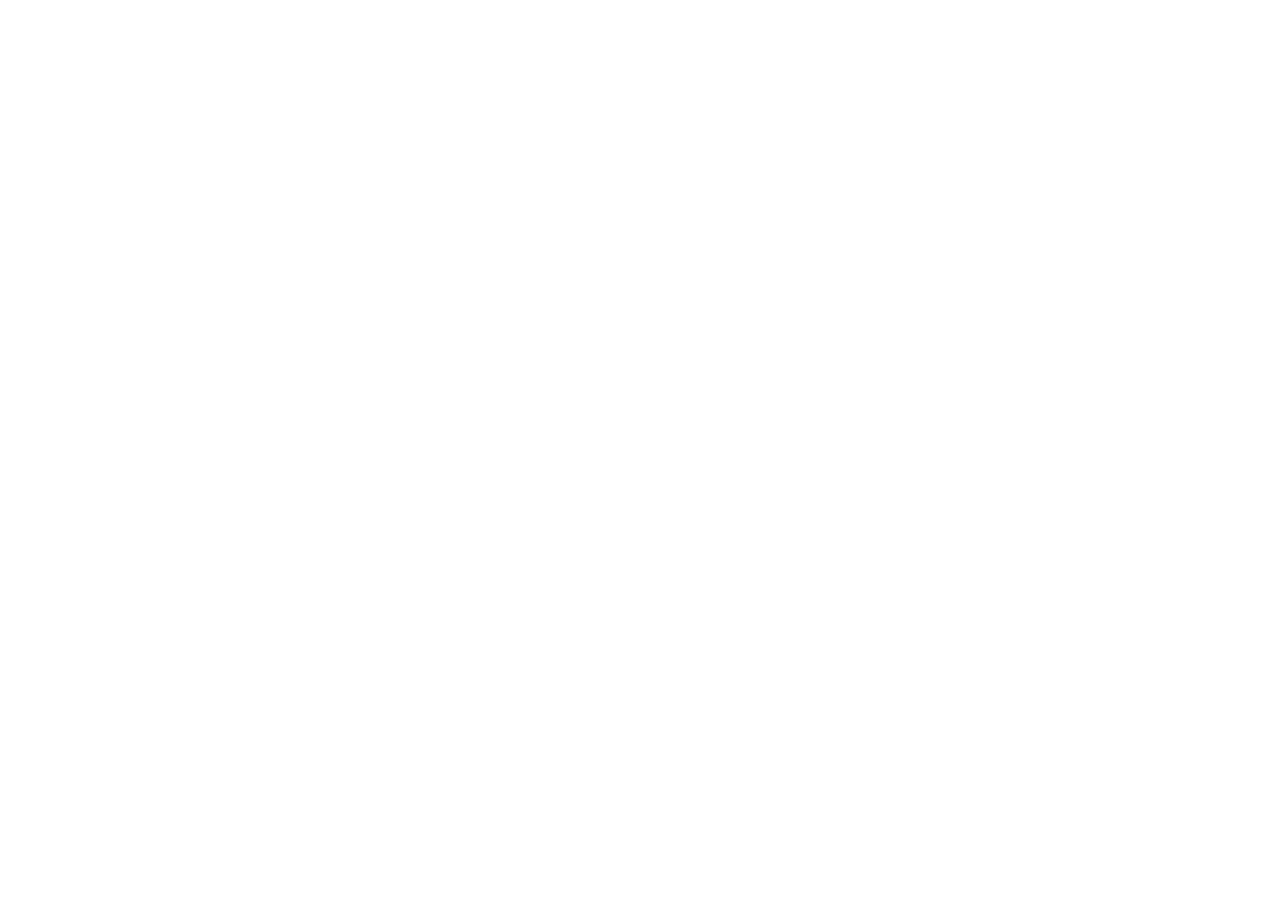
==== indexAR.html @ d263b830 "." ====
<!DOCTYPE html>
<html lang="ar" dir="rtl">

<head>
    <meta charset="UTF-8">
    <meta http-equiv="X-UA-Compatible" content="IE=edge">
    <meta name="viewport" content="width=device-width, initial-scale=1.0">
    <title>tit</title>
    <link rel="shortcut icon" href="assets/images/assafa-logo.png">
    <link rel="stylesheet" href="assets/lib/font-awesome/css/all.css">
    <link rel="stylesheet" href="assets/lib/swiper/swiper-bundle.min.css" />
    <link href="assets/lib/animate/aos.css" rel="stylesheet">
    <!---En--->
    <!-- <link rel="stylesheet" href="assets/lib/bootstrap/css/bootstrap.min.css"> -->
    <!-- Ar --->
    <link rel="stylesheet" href="assets/lib/bootstrap/css/bootstrap.rtl.min.css">
    <link rel="stylesheet" href="assets/css/index.css">
    <link rel="stylesheet" href="assets/css/indexAr.css">
</head>

<body>
    <header class="bg-white">
        <nav class="navbar navbar-expand-lg">
        </nav>
    </header>









    <footer>
    </footer>
    
    <script src="assets/lib/bootstrap/js/bootstrap.bundle.min.js"></script>
    <script src="assets/lib/swiper/swiper-bundle.min.js"></script>
    <script src="assets/lib/animate/aso.js"></script>
    <script src="assets/js/index.js"></script>
</body>

</html>
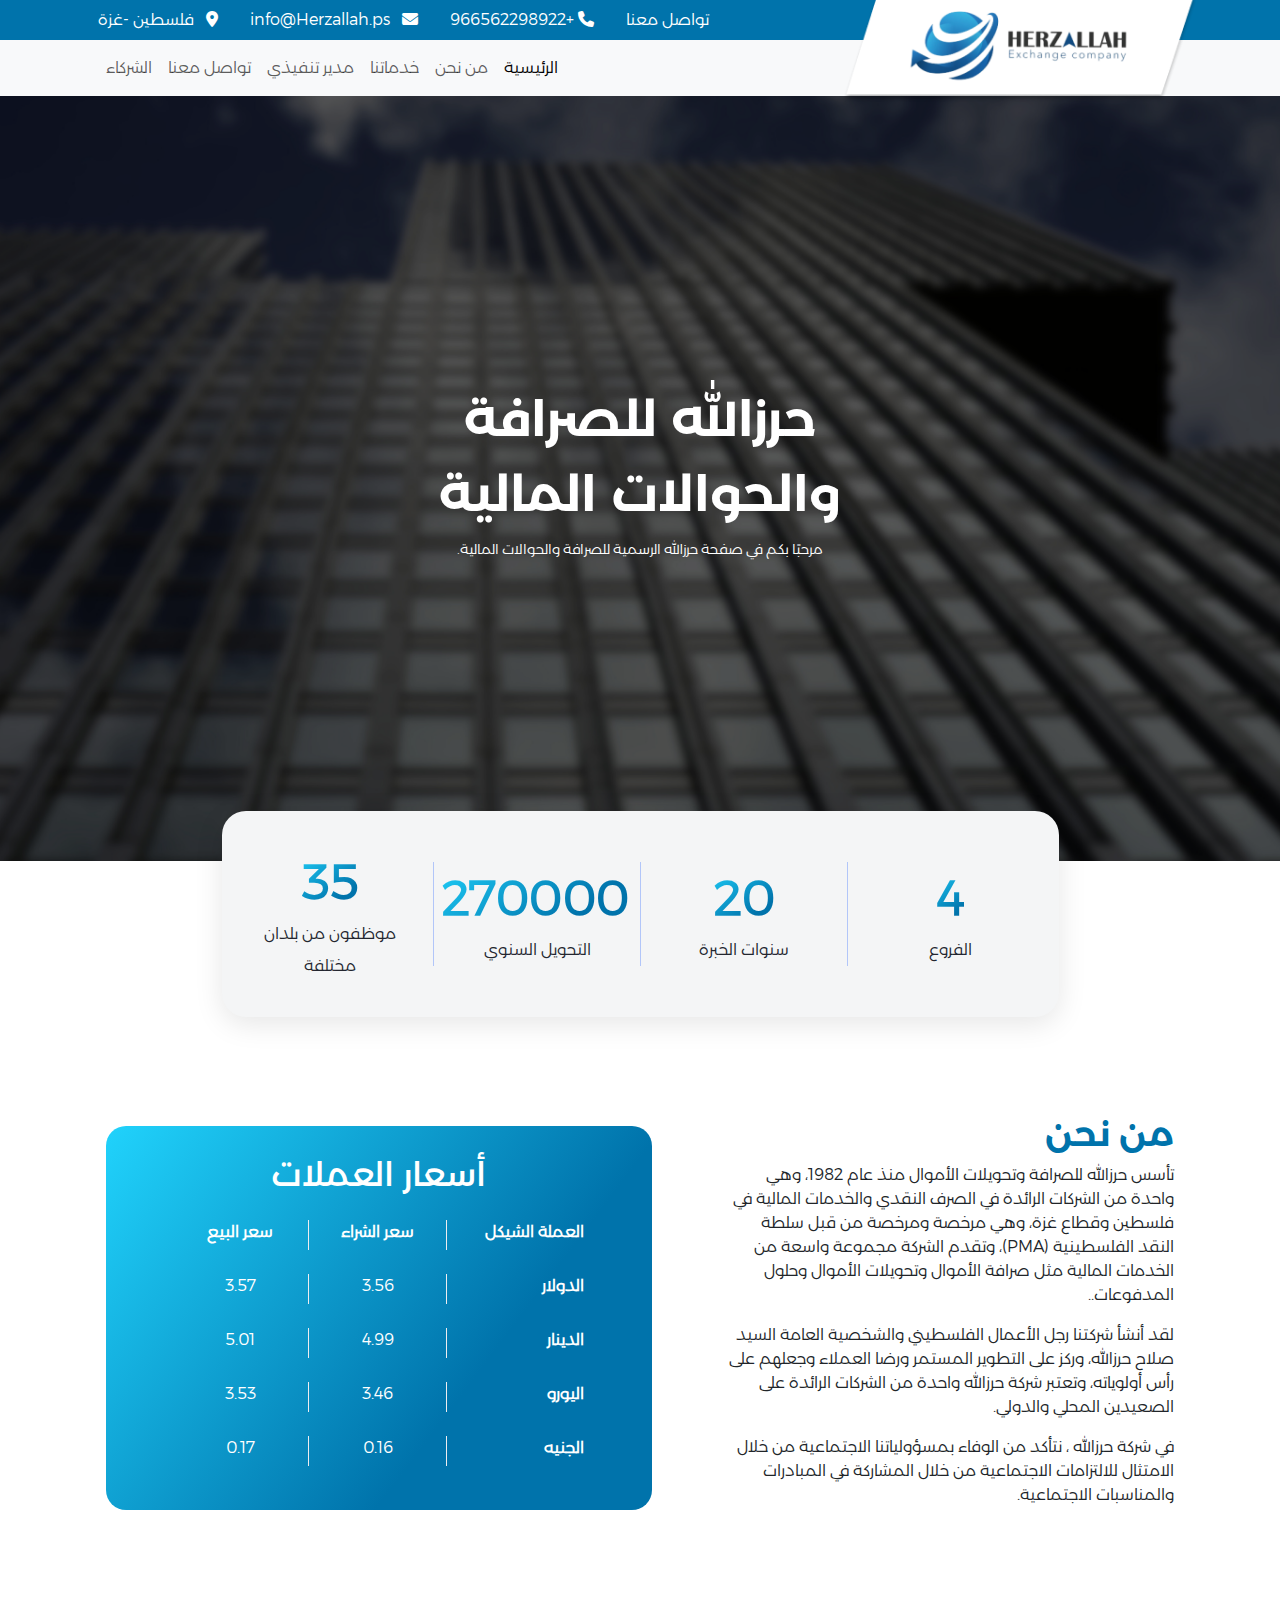
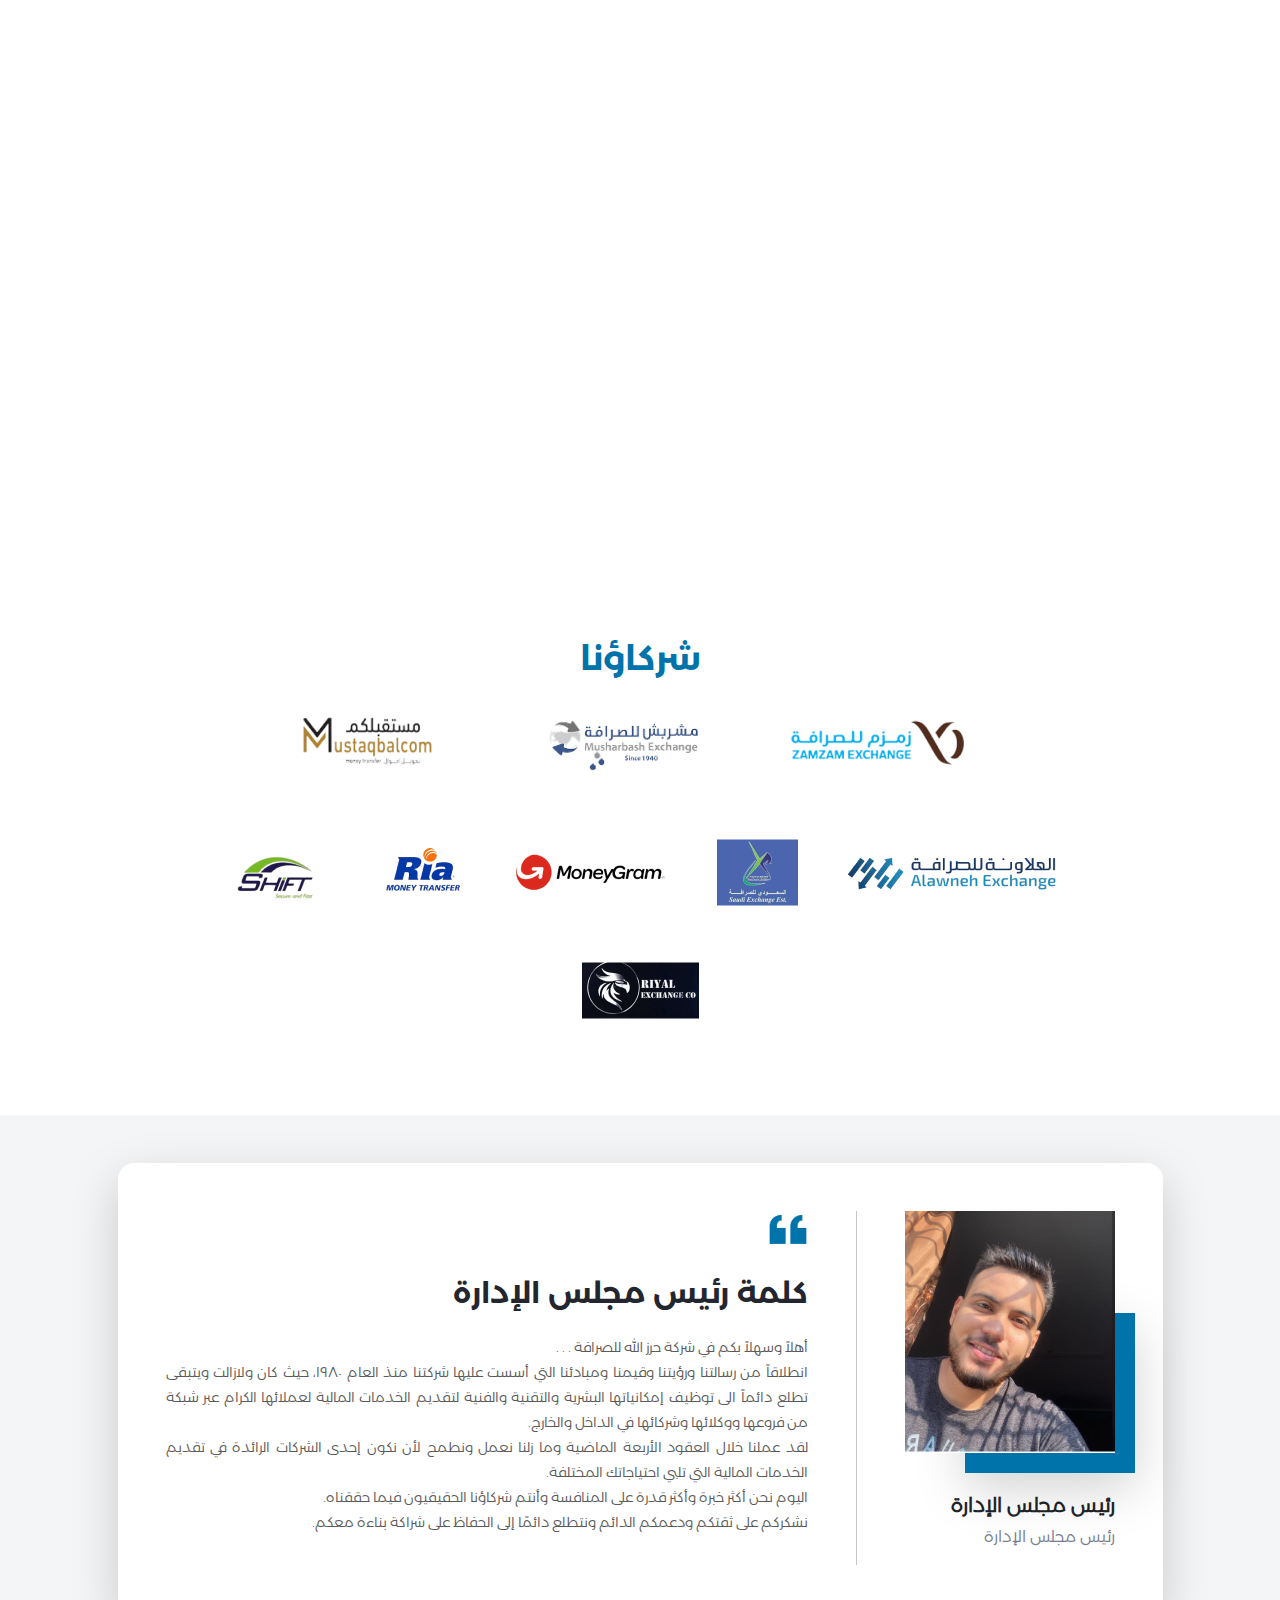
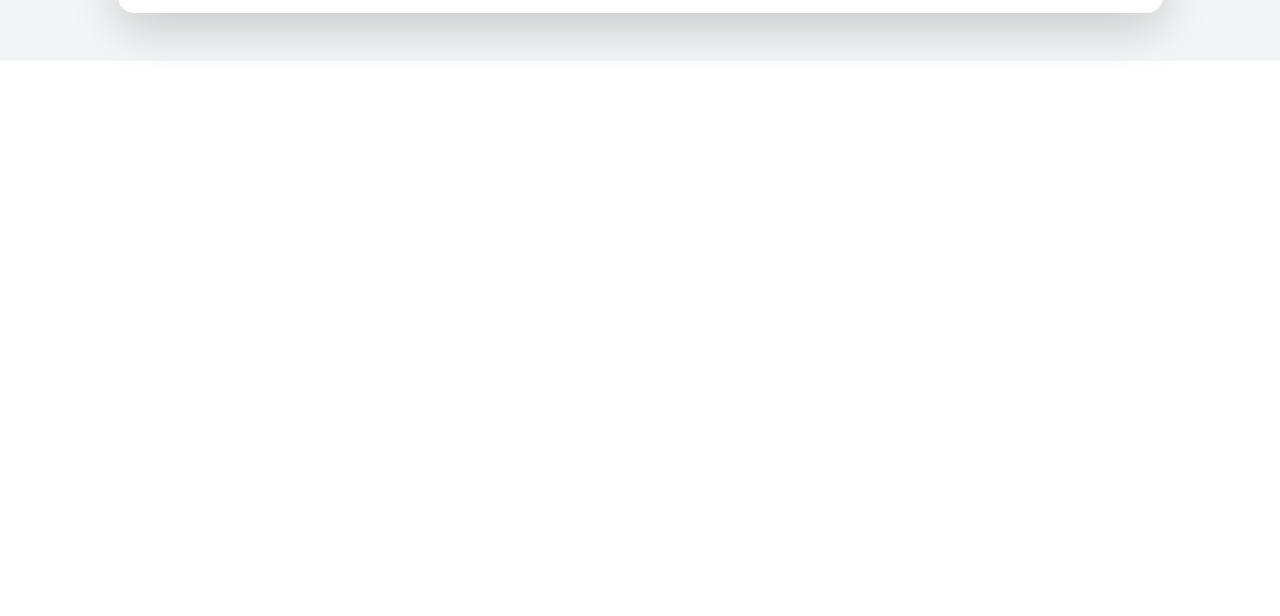
==== commit e6534824: "." ====
--- a/indexAR.html
+++ b/indexAR.html
@@ -5,8 +5,8 @@
     <meta charset="UTF-8">
     <meta http-equiv="X-UA-Compatible" content="IE=edge">
     <meta name="viewport" content="width=device-width, initial-scale=1.0">
-    <title>tit</title>
-    <link rel="shortcut icon" href="assets/images/assafa-logo.png">
+    <title>Herzallah</title>
+    <link rel="shortcut icon" href="assets/images/iconLogo.png">
     <link rel="stylesheet" href="assets/lib/font-awesome/css/all.css">
     <link rel="stylesheet" href="assets/lib/swiper/swiper-bundle.min.css" />
     <link href="assets/lib/animate/aos.css" rel="stylesheet">
@@ -19,22 +19,480 @@
 </head>
 
 <body>
-    <header class="bg-white">
-        <nav class="navbar navbar-expand-lg">
+    <header class="position-relative">
+        <div class="container-fluid nav1">
+            <nav class="container nav justify-content-end">
+                <a class="nav-link">تواصل معنا</a>
+                <a class="nav-link" href="tel:966562298922">
+                    <span>
+                        <i class="fa-solid fa-phone"></i>
+                    </span>
+                    <span class="d-none d-lg-inline">+966562298922</span>
+                </a>
+                <a class="nav-link" href="mailto:info@golancer.io">
+                    <span>
+                        <i class="fa-solid fa-envelope pe-2"></i>
+                    </span>
+                    <span class="d-none d-lg-inline">info@Herzallah.ps</span>
+                </a>
+                <a class="nav-link" href="#">
+                    <span>
+                        <i class="fa-solid fa-location-dot pe-2"></i>
+                    </span>
+                    <span class="d-none d-lg-inline">فلسطين -غزة</span>
+                </a>
+            </nav>
+        </div>
+        <nav class="navbar navbar-expand-lg bg-body-tertiary ">
+            <div class="container position-relative">
+                <button class="navbar-toggler" type="button" data-bs-toggle="offcanvas"
+                    data-bs-target="#offcanvasNavbar" aria-controls="offcanvasNavbar" aria-label="Toggle navigation">
+                    <span class="navbar-toggler-icon"></span>
+                </button>
+                <a class="navbar-brand" href="#">
+                    <img src="assets/images/logobgwhite.png" class="img-logo-fluid" />
+                </a>
+                <div class="offcanvas offcanvas-end" tabindex="-1" id="offcanvasNavbar"
+                    aria-labelledby="offcanvasNavbarLabel">
+                    <div class="offcanvas-header">
+                        <h5 class="offcanvas-title" id="offcanvasNavbarLabel">Offcanvas</h5>
+                        <button type="button" class="btn-close" data-bs-dismiss="offcanvas" aria-label="Close"></button>
+                    </div>
+                    <div class="offcanvas-body">
+                        <ul class="navbar-nav justify-content-end flex-grow-1 pe-3">
+                            <li class="nav-item">
+                                <a class="nav-link active" aria-current="page" href="#Home">الرئيسية </a>
+                            </li>
+                            <li class="nav-item">
+                                <a class="nav-link" href="#whowe">من نحن</a>
+                            </li>
+                            <li class="nav-item">
+                                <a class="nav-link" href="#servers">خدماتنا</a>
+                            </li>
+                            <li class="nav-item">
+                                <a class="nav-link" href="#Executive">مدير تنفيذي</a>
+                            </li>
+                            <li class="nav-item">
+                                <a class="nav-link" href="#Connect">تواصل معنا</a>
+                            </li>
+                            <li class="nav-item">
+                                <a class="nav-link" href="#Partners">الشركاء</a>
+                            </li>
+                        </ul>
+                    </div>
+                </div>
+
+            </div>
         </nav>
     </header>
 
-
-
-
-
-
-
-
-
-    <footer>
-    </footer>
-    
+    <section class="position-relative h-sec-img" id="Home">
+        <div class="h-100 w-100 position-absolute z-n1 ">
+            <img src="assets/images/headimg.png" class="w-100 h-100 img-cover" />
+        </div>
+        <div class="bg-opacity">
+            <div class="container h-100">
+                <div class="row h-100 align-items-center landSec mx-auto ">
+                    <div class="text-center">
+                        <h1 class="text-white title">حرزالله للصرافة والحوالات المالية</h1>
+                        <p class="sup-title text-white">مرحبًا بكم في صفحة حرزالله الرسمية للصرافة والحوالات المالية.
+                        </p>
+                    </div>
+                </div>
+            </div>
+        </div>
+    </section>
+
+    <section class="mb-5">
+        <div class="container info-countdown">
+            <div class="row col-9 align-items-center justify-content-center mx-auto numberCount">
+                <div class="col-12 col-md-6 col-lg-3 text-center">
+                    <span>4</span>
+                    <p>الفروع</p>
+                </div>
+                <div class="col-12 col-md-6 col-lg-3 text-center">
+                    <span>20</span>
+                    <p>سنوات الخبرة</p>
+                </div>
+                <div class="col-12 col-md-6 col-lg-3 text-center">
+                    <span>270000</span>
+                    <p>التحويل السنوي</p>
+                </div>
+                <div class="col-12 col-md-6 col-lg-3 text-center">
+                    <span>35</span>
+                    <p>موظفون من بلدان مختلفة</p>
+                </div>
+            </div>
+        </div>
+    </section>
+
+    <section id="whowe" class="py-5">
+        <div class="container">
+            <div class="row align-items-center justify-content-around">
+                <div class="col-12 col-lg-5 text-start">
+                    <h3 class="title-sec">من نحن</h3>
+                    <p>تأسس حرزالله للصرافة وتحويلات الأموال منذ عام 1982، وهي واحدة من الشركات الرائدة في الصرف النقدي
+                        والخدمات المالية في فلسطين وقطاع غزة، وهي مرخصة ومرخصة من قبل سلطة النقد الفلسطينية (PMA)، وتقدم
+                        الشركة مجموعة واسعة من الخدمات المالية مثل صرافة الأموال وتحويلات الأموال وحلول المدفوعات..</p>
+                    <p> لقد أنشأ شركتنا رجل الأعمال الفلسطيني والشخصية العامة السيد صلاح حرزالله، وركز على التطوير
+                        المستمر ورضا العملاء وجعلهم على رأس أولوياته، وتعتبر شركة حرزالله واحدة من الشركات الرائدة على
+                        الصعيدين المحلي والدولي.</p>
+                    <p>في شركة حرزالله ، نتأكد من الوفاء بمسؤولياتنا الاجتماعية من خلال الامتثال للالتزامات الاجتماعية
+                        من خلال المشاركة في المبادرات والمناسبات الاجتماعية.</p>
+                </div>
+                <div class="col-12 col-lg-6">
+                    <div class="extention">
+                        <h2 class="text-center mt-2">أسعار العملات</h2>
+                        <div class="extention-body text-white">
+                            <div class="d-flex justify-content-between fw-bold px-5 mb-4">
+                                <div class="col-4">العملة الشيكل</div>
+                                <div class="col-auto vr-extention"></div>
+                                <div class="col-4 text-center">سعر الشراء</div>
+                                <div class="col-auto vr-extention"></div>
+                                <div class="col-4 text-center">سعر البيع</div>
+                            </div>
+                            <div class="d-flex justify-content-between px-5 mb-4">
+                                <div class="col-4 fw-bold">الدولار</div>
+                                <div class="col-auto vr-extention"></div>
+                                <div class="col-4 text-center">3.56</div>
+                                <div class="col-auto vr-extention"></div>
+                                <div class="col-4 text-center">3.57</div>
+                            </div>
+                            <div class="d-flex justify-content-between px-5 mb-4">
+                                <div class="col-4 fw-bold ">الدينار</div>
+                                <div class="col-auto vr-extention"></div>
+                                <div class="col-4 text-center">4.99</div>
+                                <div class="col-auto vr-extention"></div>
+                                <div class="col-4 text-center">5.01</div>
+                            </div>
+                            <div class="d-flex justify-content-between px-5 mb-4">
+                                <div class="col-4 fw-bold">اليورو</div>
+                                <div class="col-auto vr-extention"></div>
+                                <div class="col-4 text-center">3.46</div>
+                                <div class="col-auto vr-extention"></div>
+                                <div class="col-4 text-center">3.53</div>
+                            </div>
+                            <div class="d-flex justify-content-between px-5 mb-4">
+                                <div class="col-4 fw-bold">الجنيه</div>
+                                <div class="col-auto vr-extention"></div>
+                                <div class="col-4 text-center">0.16</div>
+                                <div class="col-auto vr-extention"></div>
+                                <div class="col-4 text-center">0.17</div>
+                            </div>
+                        </div>
+                    </div>
+                </div>
+            </div>
+        </div>
+    </section>
+
+    <article class="servers my-5" data-aos="fade-up" id="servers">
+        <div class="container">
+            <div class="row justify-content-center">
+                <div class="col-12">
+                    <h3 class="text-center title-sec">خدماتنا</h3>
+                    <p class="text-center sup-title_sec">في شركة حرزالله. نقدم مجموعة متنوعة من الخدمات لعملائنا بما في
+                        ذلك</p>
+                    <div class="row mt-4">
+                        <div class="col-12 position-relative">
+                            <div class="swiper mySwiper h-100">
+                                <div class="swiper-wrapper">
+                                    <div class="swiper-slide">
+                                        <div class="card border shadow-sm p-4 rounded-4 servicesArticle">
+                                            <div class="over-num position-relative ">
+                                                <div class="around-icon"> <img src="assets/images/Services1.png"
+                                                        alt="services"></div>
+                                                <h5 class="mt-4 mb-3 fw-bolder"> الخدمات الاستشارية المالية</h5>
+                                                <p class="block-ellipsis">نسعى لتقديم أفضل الحلول المالية وخدمات
+                                                    الاستشارات
+                                                    المالية، بما في ذلك المشورة بشأن استثماراتهم المالية وإدارة أموالهم
+                                                    بطريقة آمنة .</p>
+                                                <p class="num">
+                                                    1
+                                                </p>
+                                            </div>
+                                        </div>
+                                    </div>
+                                    <div class="swiper-slide">
+                                        <div class="card border shadow-sm p-4 rounded-4 servicesArticle">
+                                            <div class="over-num position-relative ">
+                                                <div class="around-icon"> <img src="assets/images/Services2.png" alt="">
+                                                </div>
+                                                <h5 class="mt-4 mb-3 fw-bolder">تبادل الأموال</h5>
+                                                <p class="block-ellipsis">نحن نوفر صرف الأموال لبيع وشراء العملات
+                                                    الأجنبية بأسعار تنافسية وسريعة للغاية تتماشى مع تقلبات السوق
+                                                    العالمية .</p>
+                                                <p class="num">
+                                                    2
+                                                </p>
+                                            </div>
+                                        </div>
+                                    </div>
+                                    <div class="swiper-slide">
+                                        <div class="card border shadow-sm p-4 rounded-4 servicesArticle">
+                                            <div class="over-num position-relative">
+                                                <div class="around-icon"> <img src="assets/images/Services3.png" alt="">
+                                                </div>
+                                                <h5 class="mt-4 mb-3 fw-bolder">تحويل الأموال</h5>
+                                                <p class="block-ellipsis"> نقدم تحويلات مالية لعملائها محليًا ودوليًا
+                                                    بسعر تنافسي للغاية من خلال شبكة واسعة من الشركاء والفروع
+                                                    تشمل:التحويلات المالية الداخليةوالخارجية.</p>
+                                                <p class="num"> 3</p>
+                                            </div>
+                                        </div>
+                                    </div>
+                                    <div class="swiper-slide">
+                                        <div class="card border shadow-sm p-4 rounded-4 servicesArticle">
+                                            <div class="over-num position-relative">
+                                                <div class="around-icon"> <img src="assets/images/Services3.png" alt="">
+                                                </div>
+                                                <h5 class="mt-4 mb-3 fw-bolder">تحويل الأموال</h5>
+                                                <p class="block-ellipsis"> نقدم تحويلات مالية لعملائها محليًا ودوليًا
+                                                    بسعر تنافسي للغاية من خلال شبكة واسعة من الشركاء والفروع
+                                                    تشمل:التحويلات المالية الداخليةوالخارجية.</p>
+                                                <p class="num"> 3</p>
+                                            </div>
+                                        </div>
+                                    </div>
+                                </div>
+                            </div>
+                            <div class="navigation">
+                                <div class="swiper-button-next"></div>
+                                <div class="swiper-button-prev"></div>
+                                <div class="swiper-pagination"></div>
+                            </div>
+                        </div>
+                    </div>
+                </div>
+            </div>
+        </div>
+    </article>
+
+    <section class=" py-5" id="Partners">
+        <div class="container  py-5">
+            <div class="row">
+                <h3 class="text-center title-sec mb-4"> شركاؤنا </h3>
+            </div>
+            <div class="row justify-content-center align-items-center">
+                <div class="col-12 col-lg-10">
+                    <div class="d-flex justify-content-center align-items-center partnersFlex_wrap gap-5">
+                        <a href="#"><img src="assets/images/Partners1.png" class="img-fluid" /></a>
+                        <a href="#"><img src="assets/images/Partners2.png" class="img-fluid" /></a>
+                        <a href="#"><img src="assets/images/Partners3.png" class="img-fluid" /></a>
+                        <a href="#"><img src="assets/images/Partners5.png" class="img-fluid" /></a>
+                        <a href="#"><img src="assets/images/Partners6.png" class="img-fluid" /></a>
+                        <a href="#"><img src="assets/images/Partners7.png" class="img-fluid" /></a>
+                        <a href="#"><img src="assets/images/Partners8.png" class="img-fluid" /></a>
+                        <a href="#"><img src="assets/images/Partners9.png" class="img-fluid" /></a>
+                        <a href="#"><img src="assets/images/Partners10.png" class="img-fluid" /></a>
+                    </div>
+                </div>
+            </div>
+        </div>
+    </section>
+
+    <section id="Executive" class="Executive">
+        <div class="container">
+            <div class="row justify-content-center py-5">
+                <div class="col-11 bg-white shadow-lg p-5 rounded-4">
+                    <div class="row">
+                        <div class="col-12 col-lg-auto">
+                            <div class="position-relative Executive-Afterprimary mb-4">
+                                <img src="assets/images/1.png" class="img-fluid" />
+                            </div>
+                            <h5 class="fw-bolder pt-3">رئيس مجلس الإدارة</h5>
+                            <p class="sup-title_sec fw-12px">رئيس مجلس الإدارة</p>
+                        </div>
+                        <div class="col-auto">
+                            <div class="h-100 mx-4 vr"></div>
+                        </div>
+                        <div class="col-12 col-lg">
+                            <img src="assets/images/Get Quote.svg" width="40">
+                            <h2 class="Executive-title my-4">كلمة رئيس مجلس الإدارة </h2>
+                            <div class="p-Exec">
+                                أهلاً وسهلاً بكم في شركة حرز الله للصرافة . . . 
+
+                                <br>
+                                انطلاقاً من رسالتنا ورؤيتنا وقيمنا ومبادئنا التي أسست عليها شركتنا منذ العام ١٩٨٠، حيث
+                                كان ولازالت ويتبقى تطلع دائماً الى توظيف إمكانياتها البشرية والتقنية والفنية لتقديم
+                                الخدمات المالية لعملائها الكرام عبر شبكة من فروعها ووكلائها وشركائها في الداخل والخارج.
+                                <br>
+                                لقد عملنا خلال العقود الأربعة الماضية وما زلنا نعمل ونطمح لأن نكون إحدى الشركات الرائدة
+                                في تقديم الخدمات المالية التي تلبي احتياجاتك المختلفة.
+                                <br>
+                                اليوم نحن أكثر خبرة وأكثر قدرة على المنافسة وأنتم شركاؤنا الحقيقيون فيما حققناه.
+                                <br>
+                                نشكركم على ثقتكم ودعمكم الدائم ونتطلع دائمًا إلى الحفاظ على شراكة بناءة معكم.
+                            </div>
+
+                        </div>
+                    </div>
+                </div>
+            </div>
+        </div>
+    </section>
+<!-- 
+    <section>
+        <div class="container-fluid ">
+            <div class="row justify-content-center. align-items-center">
+                <div class="col-auto">
+                    <img src="assets/images/الاهداف.png" class="w-75"/>
+                </div>
+                <div class="col-5">
+                    <h3 class="text-center title-sec mb-4"> مهمتنا ورؤيتنا </h3>
+                <p>
+                    نحن في شركة حرزالله نزدهر من أجل نتيجة ملموسة، حيث نعمل بجد لضمان استلام وإرسال الأموال بأمان وسلامة
+                    تامين، من خلال توفير جو موثوق وآمن لجميع المعاملات المالية من خلال توفير خدمة عملاء خاصة وفريدة من
+                    نوعها.
+                    <br>
+                    إرضاء جميع العملاء من خلال تقديم الخدمات المالية (تبادل الأموال وتحويل الأموال والاستشارات المالية)
+                    بطريقة احترافية وخاصة للغاية.
+                    <br>
+                    قيادة سوق الخدمات المالية محليا وعالميا.
+                </p>
+
+                </div>
+
+            </div>
+        </div>
+    </section> -->
+
+
+
+
+
+    <section class="Connectus" id="Connect" data-aos="zoom-in" data-aos-easing="linear">
+        <div class="container">
+            <div class="row ">
+                <div class="bg-Connectus-color">
+                    <div class="position-relative padding-all-connect">
+                        <h3 class="sec-title fw-bolder position-relative aos-init mb-4" data-aos="fade-down"
+                            data-aos-easing="linear" data-aos-duration="1000"> تواصل معنا </h3>
+                        <div class="row justify-content-between pb-4">
+                            <div class="col-12 col-lg-4 mb-4">
+                                <form class="form-Connectus">
+
+                                    <div class="mb-3">
+                                        <label for="fullname" class="form-label">الاسم كامل</label>
+                                        <input type="text" class="form-control" id="fullname"
+                                            placeholder="الاسم يوضع هنا">
+                                    </div>
+
+                                    <div class="row">
+                                        <div class="col-12 col-lg-6 pe-1">
+                                            <div class="mb-3">
+                                                <label for="fullname" class="form-label">البريد الالكتروني</label>
+                                                <input type="text" class="form-control" id="fullname"
+                                                    placeholder="الإيميل يوضع هنا">
+                                            </div>
+                                        </div>
+                                        <div class="col-12 col-lg-6 ps-1">
+                                            <div class="mb-3">
+                                                <label for="fullname" class="form-label"> رقم الهاتف</label>
+                                                <input type="text" class="form-control" id="fullname"
+                                                    placeholder="رقم الهاتف يوضع هنا">
+                                            </div>
+                                        </div>
+                                    </div>
+
+                                    <div class="mb-3">
+                                        <label for="fullname" class="form-label">عنوان مشكلتك</label>
+                                        <select class="form-select" aria-label="Default select example">
+                                            <option selected>مشكلتك</option>
+                                            <option value="1">1</option>
+                                            <option value="2">2</option>
+                                            <option value="3">3</option>
+                                        </select>
+                                    </div>
+
+                                    <div class="mb-3"> <label for="exampleFormControlTextarea1"
+                                            class="form-label">الرسالة</label>
+                                        <textarea class="form-control Textarea1" id="exampleFormControlTextarea1"
+                                            rows="5" placeholder="الرسالة توضع هنا"></textarea>
+                                    </div>
+
+                                    <a href=""
+                                        class="btn d-flex justify-content-center align-items-center btn-Connectus rounded-pill">
+                                        تواصل معنا
+                                        <i class="fa-solid ps-4 fa-arrow-left"></i> </a>
+                                </form>
+                            </div>
+
+                            <div
+                                class="col-12 col-lg-5 mb-4 contact-color-text row flex-lg-column justify-content-evenly py-3">
+                                <div class="col-12 d-flex align-items-lg-center justify-content-start mb-4 mb-lg-5 p-0">
+                                    <div class="icons-Connectus px-0">
+                                        <a href="tel:972-2-2776393/4"><i class="fa-solid fa-phone"></i></a>
+                                    </div>
+                                    <div class="Connectus-icons-title px-3">
+                                        <p class="mb-0 text-white">رقم الهاتف</p>
+                                        <a href="tel:972-2-2776393/4">972-2-2776393/4</a>
+                                    </div>
+                                </div>
+                                <div class="col-12 d-flex align-items-lg-center justify-content-start mb-4 mb-lg-5 p-0">
+                                    <div class="icons-Connectus">
+                                        <a href="mailto:info@usm-pal.ps"><i class="fa-solid fa-envelope"></i></a>
+                                    </div>
+                                    <div class="Connectus-icons-title px-3">
+                                        <p class="mb-0 text-white">الايميل</p>
+                                        <a href="mailto:info@usm-pal.ps">Herzallah@usm-pal.ps</a>
+                                    </div>
+                                </div>
+                                <div class="col-12 d-flex align-items-lg-center justify-content-start mb-4 mb-lg-5 p-0">
+                                    <div class="icons-Connectus">
+                                        <span><i class="fa-solid fa-location-dot"></i></span>
+                                    </div>
+                                    <div class="Connectus-icons-title px-3">
+                                        <p class="mb-2 text-white">العنوان</p>
+                                        <a>
+                                            <p class="mb-1">الرمال - <span class="fs-12px">عمر المختار مجمع فلسطين
+                                                </span></p>
+                                            <p class="mb-1">الجندي - <span class="fs-12px">عمر المختار مجمع فلسطين
+                                                </span></p>
+                                            <p class="mb-1">البلد - <span class="fs-12px">عمر المختار مجمع فلسطين
+                                                </span></p>
+                                        </a>
+                                    </div>
+                                </div>
+                                <div class="col-12 d-flex align-items-lg-center justify-content-start mb-4 mb-lg-5 p-0">
+                                    <div class="icons-Connectus">
+                                        <span><i class="fa-solid fa-clock px-4"></i></span>
+                                    </div>
+                                    <div class="Connectus-icons-title px-3">
+                                        <p class="mb-0 text-white">ساعات العمل</p>
+                                        <a>
+                                            لسبت - الابعاء : 8:00 - 3:30
+                                            <br>
+                                            الخميس: 8:00 - 2:00
+                                        </a>
+                                    </div>
+                                </div>
+                            </div>
+
+                            <div class="col-12 col-xl-12 col-xxl-2">
+                                <div class="iframe-Connectus aos-init" data-aos="zoom-in-down" data-aos-easing="linear"
+                                    data-aos-duration="1000">
+                                    <iframe class="h-100 w-100"
+                                        src="https://www.google.com/maps/embed?pb=!1m18!1m12!1m3!1d2280223.010972445!2d39.135490305010144!3d30.263094399814296!2m3!1f0!2f0!3f0!3m2!1i1024!2i768!4f13.1!3m3!1m2!1s0x150c329317805f53%3A0x4e909ff2edd3d93e!2zU3ViYXloYWggNzQzNDPYjCDYp9mE2LPYudmI2K_Zitip!5e0!3m2!1sar!2s!4v1670393217433!5m2!1sar!2s"
+                                        allowfullscreen="" loading="lazy"
+                                        referrerpolicy="no-referrer-when-downgrade"></iframe>
+                                </div>
+                            </div>
+
+                        </div>
+                    </div>
+                </div>
+            </div>
+        </div>
+    </section>
+
+
+
+
+
+
+    <footer></footer>
+
     <script src="assets/lib/bootstrap/js/bootstrap.bundle.min.js"></script>
     <script src="assets/lib/swiper/swiper-bundle.min.js"></script>
     <script src="assets/lib/animate/aso.js"></script>
--- a/assets/css/index.css
+++ b/assets/css/index.css
@@ -8,6 +8,16 @@
 
 @font-face {
   font-family: 'Montserrat';
+  src: url('Font/ArbFONTS-Montserrat-Arabic-Light.ttf') format('truetype');
+}
+
+@font-face {
+  font-family: 'Montserrat-SemiBold';
+  src: url('Font/ArbFONTS-Montserrat-Arabic-SemiBold.ttf') format('truetype');
+}
+
+@font-face {
+  font-family: 'Montserrat-Regular';
   src: url('Font/Montserrat-Arabic-Regular.ttf') format('truetype');
 }
 
@@ -15,7 +25,7 @@
 html {
   height: 100%;
   margin: 0;
-  font-family: sans-serif, FontAwesome, sans-serif;
+  font-family: 'Montserrat', FontAwesome, sans-serif;
 }
 
 
@@ -30,6 +40,419 @@
 
 .navbar-brand{
   position: absolute;
-  right: 0;
+  /* right: -70px; */
   top: -57px;
+}
+
+.img-logo-fluid{
+  max-width: 94%;
+  height: auto;
+} 
+
+
+
+
+/**********sec1 **************/
+.h-sec-img {
+  height: 85vh;
+}
+
+.img-cover {
+  object-fit: cover;
+}
+
+.bg-opacity {
+  width: 100%;
+  height: 100%;
+  background-color: #0000003d;
+  align-items: center
+}
+
+.landSec {
+  width: 85%;
+}
+
+.landSec .title {
+  font-family: 'Montserrat-SemiBold';
+  font-size: 50px;
+  line-height: inherit;
+}
+
+.landSec .sup-title {
+  font-size: 14px;
+}
+
+@media screen and (min-width: 992px) {
+  .landSec {
+    width: 40%;
+  }
+}
+
+/**********************/
+.title-sec {
+  font-family: 'Montserrat-SemiBold';
+  color: #0073AB;
+  font-weight: 800;
+  font-size: 35px;
+}
+
+.sup-title_sec {
+  color: #777E90;
+
+}
+
+.info-countdown {
+  position: relative;
+  margin-top: -50px;
+}
+
+.info-countdown .numberCount {
+  padding: 35px 5px;
+  border-radius: 24px;
+  background: #F4F5F6;
+  box-shadow: 0px 7px 29px 0px rgba(0, 0, 0, 0.10);
+}
+
+.info-countdown .numberCount div:not(:last-child) {
+  border-bottom: 1px solid rgba(33, 94, 255, 0.31);
+}
+
+.info-countdown .numberCount span {
+  font-size: 48px;
+  font-style: normal;
+  font-weight: 700;
+  letter-spacing: -0.8px;
+  background: linear-gradient(143deg, #21D4FD -8.13%, #0073AB 74.24%);
+  background-clip: text;
+  -webkit-background-clip: text;
+  -webkit-text-fill-color: transparent;
+}
+
+.info-countdown .numberCount p {
+  color: #23262F;
+  text-align: center;
+  font-size: 16px;
+  font-weight: 400;
+  line-height: 32px;
+  margin: 0px;
+}
+
+@media screen and (min-width: 992px) {
+  .info-countdown .numberCount div:not(:last-child) {
+    border-left: 1px solid rgba(33, 94, 255, 0.31);
+    border-bottom: none;
+
+  }
+
+}
+
+/***************** whowe **********************/
+#whowe .extention {
+  border-radius: 20px;
+  background: linear-gradient(127deg, #21D4FD -1.12%, #0073AB 66.87%);
+  padding: 20px;
+}
+
+#whowe .extention h2 {
+  font-size: 34px;
+  font-family: 'Montserrat-Regular';
+  color: #fff;
+  margin-bottom: 25px;
+}
+
+.vr-extention {
+  height: 30px;
+  width: 1px;
+  background-color: #ededf1
+}
+
+/*************** services ***************/
+.servers {
+  background: #F4F5F6;
+  padding: 35px 0 85px;
+}
+
+.servers .servicesArticle {
+  height: 100%;
+  cursor: pointer;
+  background: linear-gradient(to right, #fff 50%, #0073ab 50%);
+  background-size: 200% 100%;
+  background-position: left;
+  transition: .3s;
+}
+
+.servers .servicesArticle h5 {
+  font-size: 18px;
+  font-weight: 600;
+  color: rgba(51, 51, 51, 1);
+}
+
+.servers .servicesArticle p {
+  font-size: 14px;
+  line-height: 20px;
+  color: rgba(25, 29, 35, 1);
+  /* text-align: justify; */
+  display: block;
+  display: -webkit-box;
+  max-width: 100%;
+  margin: 0 auto;
+  -webkit-line-clamp: 4;
+  -webkit-box-orient: vertical;
+  overflow: hidden;
+  text-overflow: ellipsis;
+}
+
+.servers .over-num .num {
+  font-size: 191px;
+  line-height: 204px;
+  color: #d4cfcf33;
+  position: absolute;
+  top: -30px;
+  left: 10%;
+  font-weight: bolder;
+  font-family: cursive;
+}
+
+.servers .over-num .around-icon {
+  width: 64px;
+  height: 64px;
+  background-color: #0073ab30;
+  border-radius: 20px;
+  -webkit-border-radius: 20px;
+  -moz-border-radius: 20px;
+  -ms-border-radius: 20px;
+  -o-border-radius: 20px;
+  display: flex;
+  justify-content: center;
+  align-items: center;
+}
+
+.servers .servicesArticle:hover {
+  cursor: pointer;
+  background-size: 200% 100%;
+  background-position: right;
+  transition: .3s;
+}
+
+.servers .servicesArticle:hover .around-icon {
+  background-color: white;
+}
+
+.servers .servicesArticle:hover .over-num .num {
+  z-index: 0;
+  color: #f2f2f21f;
+}
+
+.servers .servicesArticle:hover h5,
+.servers .servicesArticle:hover p {
+  color: #fff;
+}
+
+.servers .mySwiper {
+  width: 79%;
+  transition: .3s all;
+
+}
+
+.servers .swiper-button-next,
+.servers .swiper-button-prev {
+  width: 37px !important;
+  height: 37px !important;
+  border-radius: 50% !important;
+  background: #cfe5ef !important;
+  color: #000;
+  font-weight: bolder;
+}
+
+.servers .swiper-button-next:hover,
+.servers .swiper-button-prev:hover {
+  background: rgb(13 153 203) !important;
+}
+
+.servers .swiper-button-prev {
+  left: 10px !important;
+}
+
+.servers .swiper-button-next {
+  right: 10px !important;
+}
+
+.servers .swiper-button-next:after,
+.servers .swiper-button-prev:after {
+  font-size: 12px;
+}
+
+.servers .swiper-pagination-bullet-active {
+  background: #0073ab;
+  width: 45px;
+  border-radius: 50px;
+  transition: .3s all;
+}
+
+.servers .swiper-horizontal>.swiper-pagination-bullets,
+.servers .swiper-pagination-bullets.swiper-pagination-horizontal,
+.servers .swiper-pagination-custom,
+.servers .swiper-pagination-fraction {
+  bottom: -50px;
+}
+
+@media screen and (min-width: 992px) {
+  .servers .mySwiper {
+    width: 80%;
+    transition: .3s all;
+
+  }
+}
+
+/************end services***************/
+
+
+
+
+
+/******************تواصل معنا ***********************/
+/* .Connectus {
+  margin-top: 51px;
+  padding-right: 0;
+  padding-left: 0;
+  margin-bottom: 290px;
+} */
+.bg-Connectus-color {
+  background: #0073ab;
+  position: relative;
+  color: #fff;
+}
+
+.padding-all-connect {
+  padding: 15px;
+}
+
+.Connectus .form-control,
+.Connectus .form-select {
+  display: block;
+  width: 100%;
+  padding: 0.375rem 0.75rem;
+  font-size: 14px;
+  border: none;
+}
+
+.Connectus input.form-control,
+.Connectus select.form-select {
+  height: 47px;
+}
+
+.form-control:focus,
+.form-select:focus {
+  border-color: #0073ab;
+  box-shadow: none
+}
+
+.btn-Connectus,
+.btn-Connectus:hover {
+  width: 205px;
+  height: 50px;
+  background-color: #ffffff;
+  color: #000;
+}
+
+.iframe-Connectus {
+  position: relative;
+  border: 8px solid #016596;
+  width: 100%;
+  height: 348px;
+  margin-bottom: -195px;
+}
+
+.icons-Connectus,
+.icons-Connectus a {
+  width: 39px;
+  height: 39px;
+  background: #ffffff;
+  border-radius: 50%;
+  color: #0073ab;
+  display: flex;
+  justify-content: center;
+  align-items: center;
+  text-decoration: none;
+}
+
+.bg-Connectus-color .Connectus-icons-title a {
+  color: #fff;
+  text-decoration: none;
+}
+
+.fs-12px {
+  font-size: 12px;
+}
+
+@media screen and (min-width: 992px) {
+  .padding-all-connect {
+    padding: 40px;
+  }
+
+  .iframe-Connectus {
+    position: absolute;
+    left: -47px;
+    top: 15%;
+    border: 8px solid #016596;
+    width: 500px;
+    height: 537px;
+  }
+
+  .icons-Connectus,
+  .icons-Connectus a {
+    width: 40px;
+    height: 40px;
+  }
+}
+
+/******************** شركاء *********************/
+
+.partnersFlex_wrap {
+  flex-wrap: wrap;
+}
+
+/* .partnersFlex_wrap a:hover img {
+  box-shadow: var(--bs-box-shadow)!important;
+} */
+
+
+
+/********************************************************/
+.Executive {
+  background: #F4F5F6;
+
+}
+
+.Executive-Afterprimary img {
+  width: 210px;
+  position:relative;
+}
+
+.Executive-Afterprimary::before {
+  content: "";
+  background: #0073ab;
+  width: 170px;
+  height: 160px;
+  position: absolute;
+  bottom: -20px;
+  right: -20px;
+  z-index: 0;
+  box-shadow: var(--bs-box-shadow-lg) !important;
+}
+.Executive-title{
+  color: #23262F;
+  text-align: right;
+  font-family: 'Montserrat-SemiBold';
+  font-size: 30px;
+  font-style: normal;
+  font-weight: 700;
+}
+.p-Exec{
+  color: #5A5A5A;
+text-align: justify;
+font-size: 14px;
+font-weight: 400;
+line-height: 25px; 
+letter-spacing: 0.48px;
 }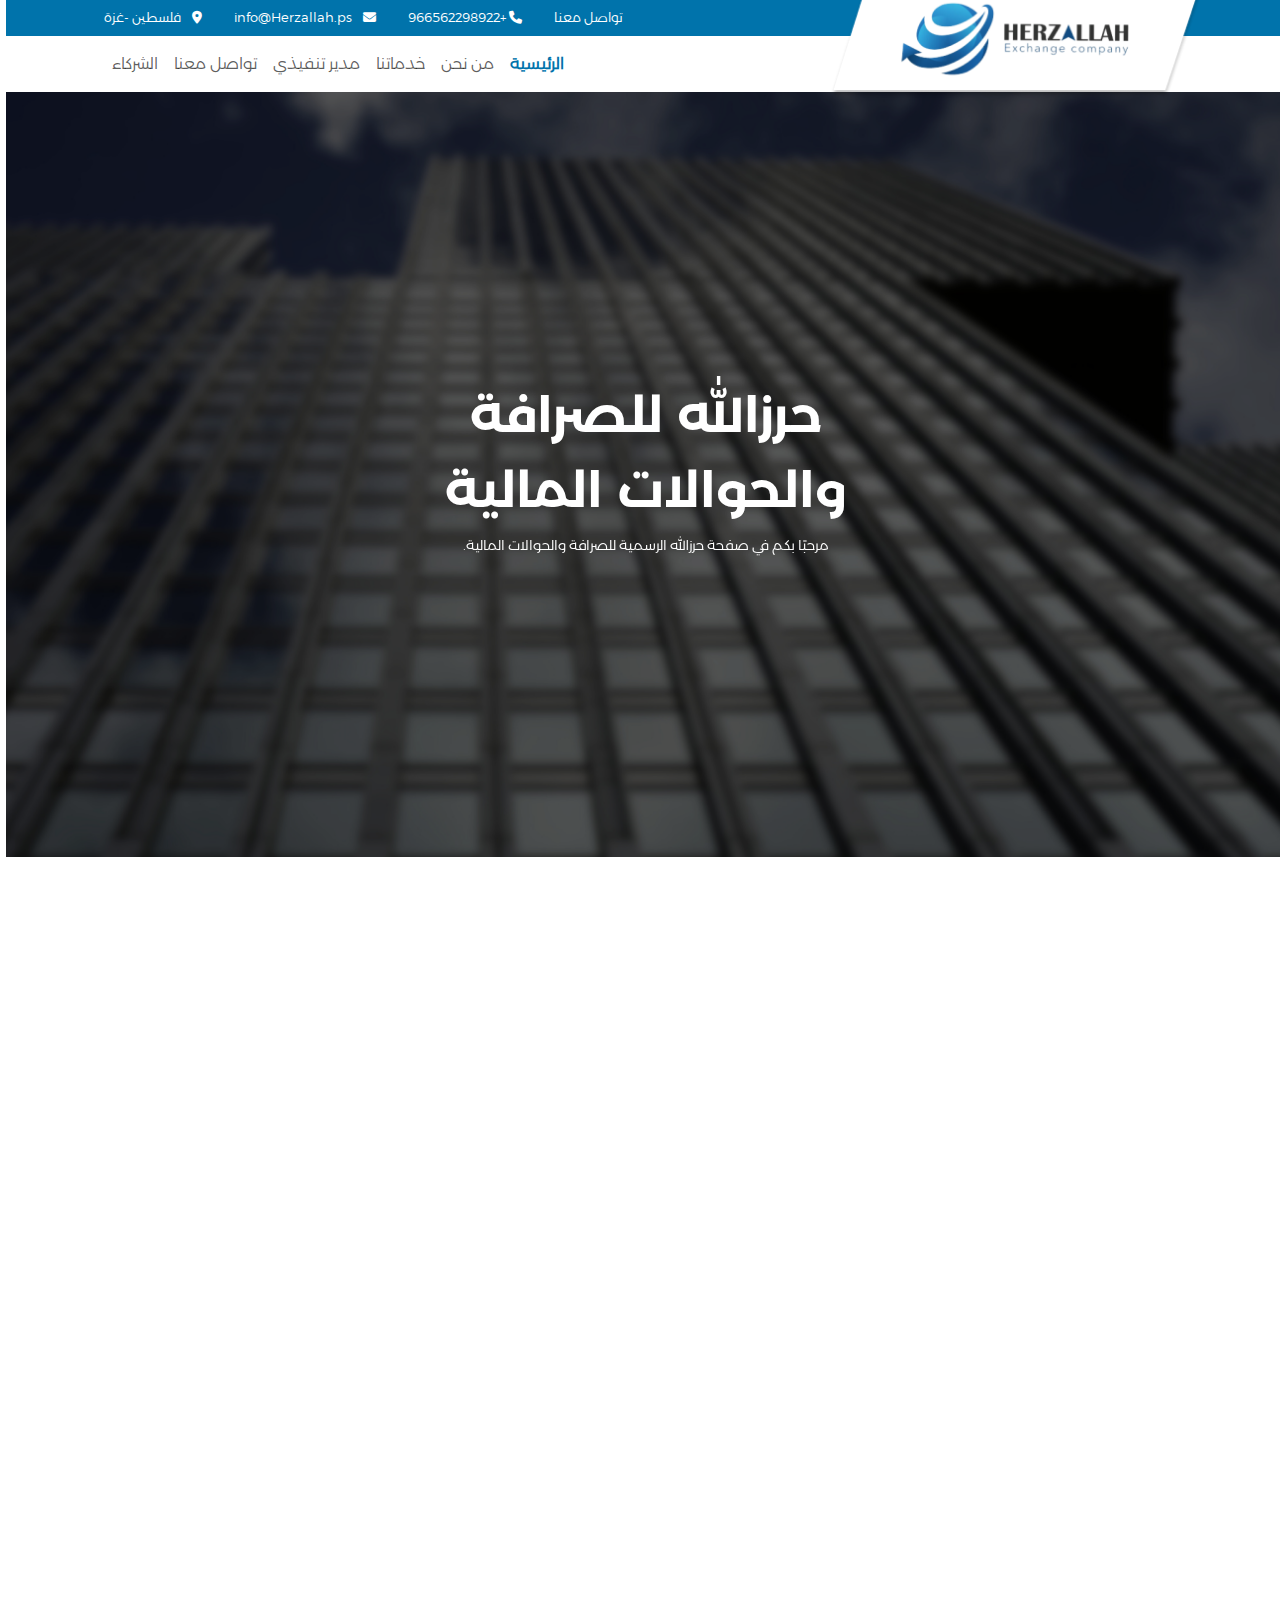
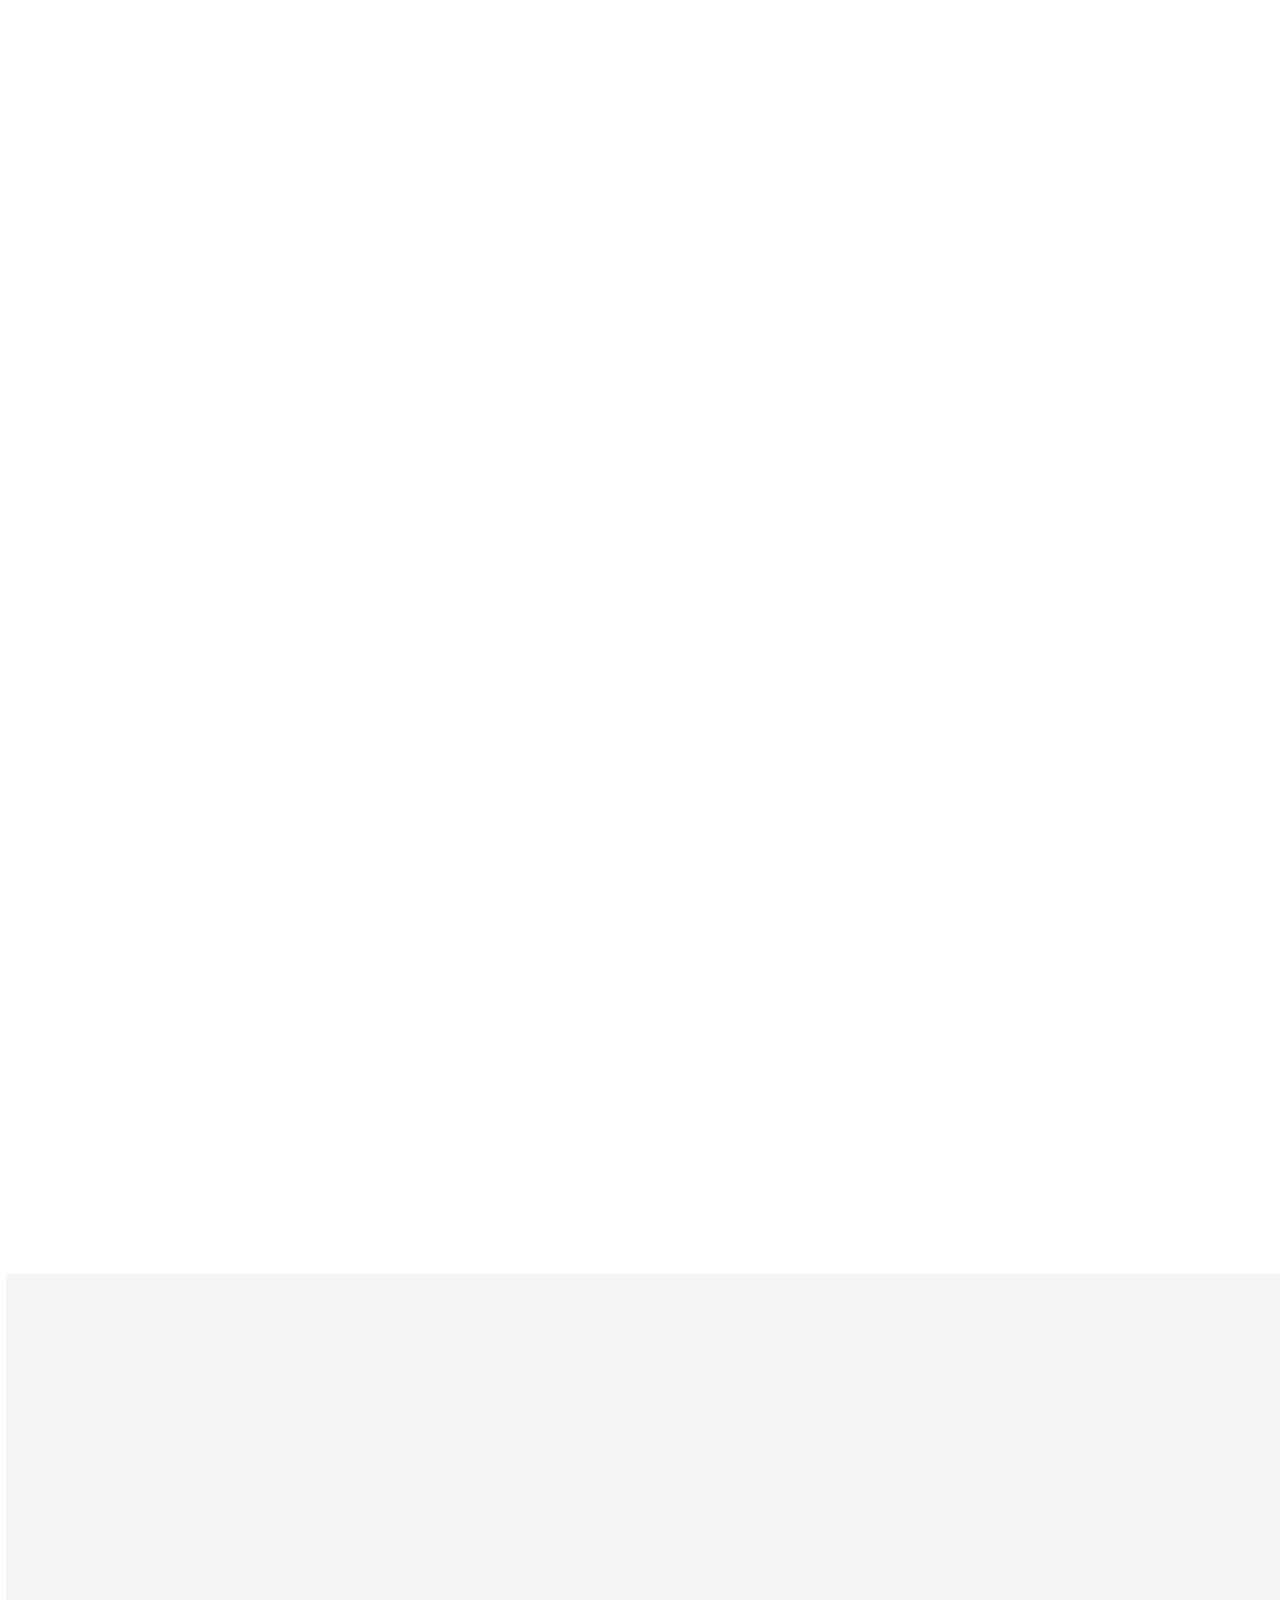
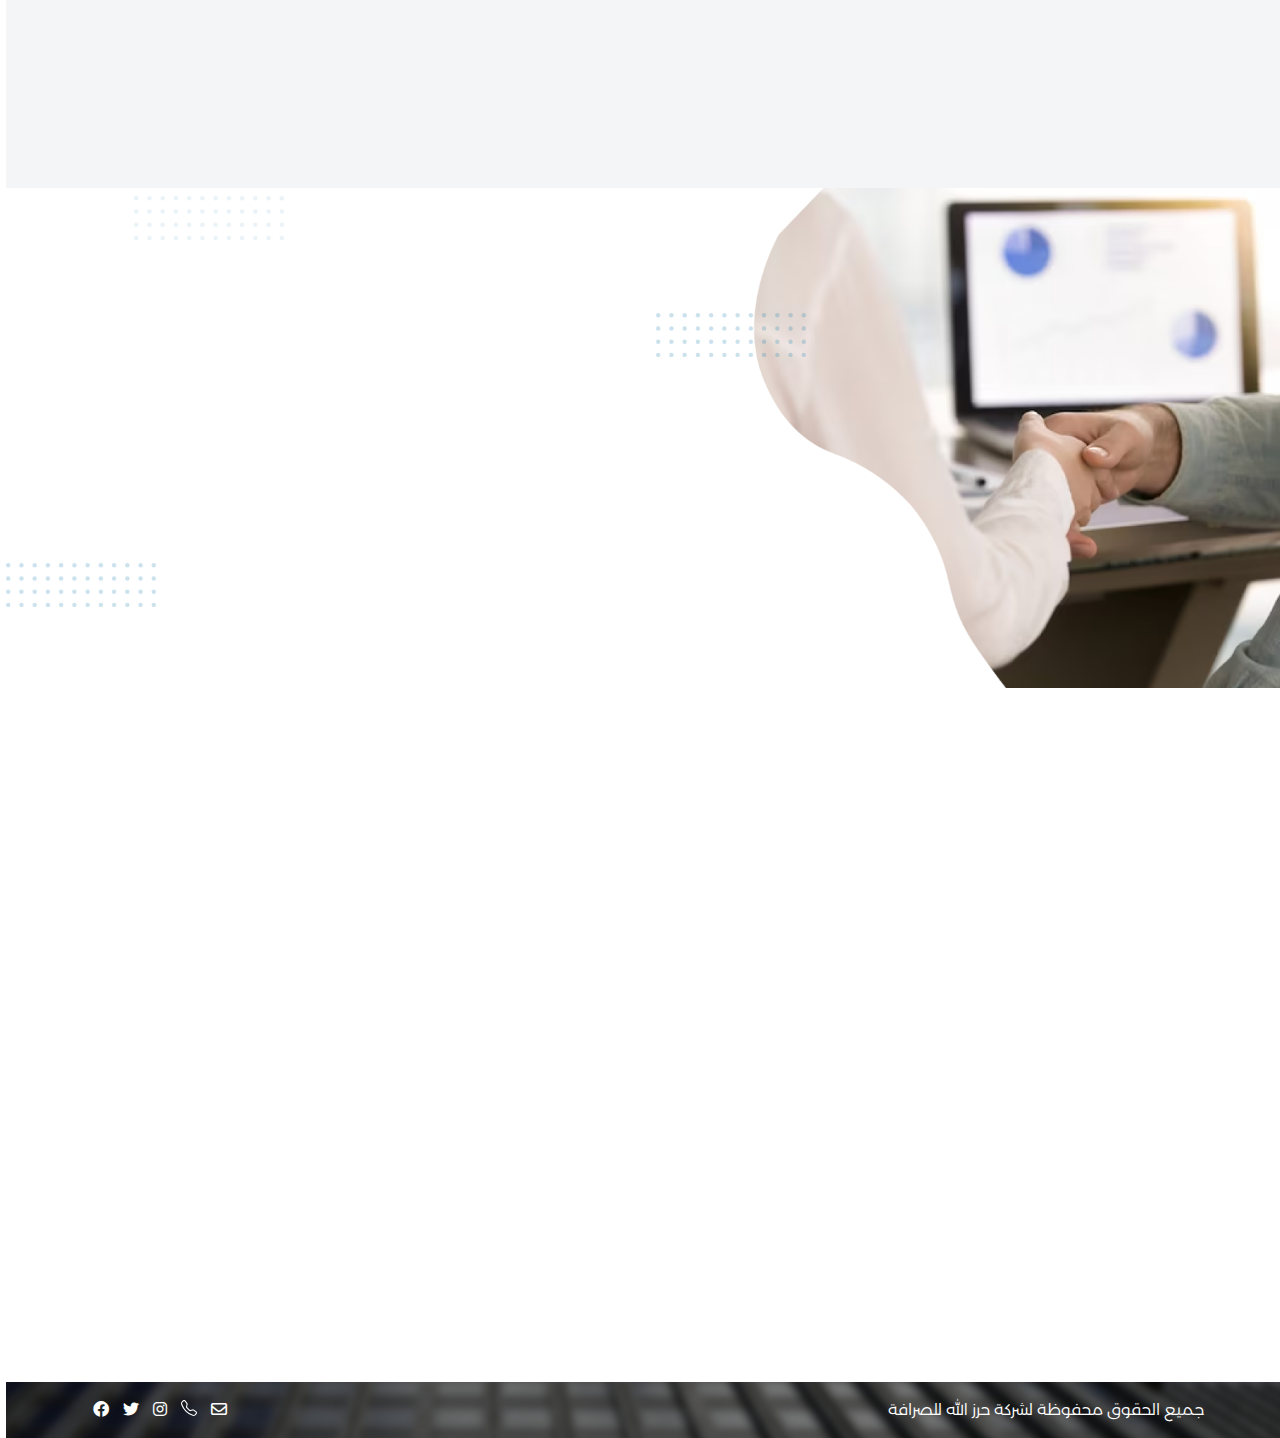
==== commit af92d8e8: "." ====
--- a/indexAR.html
+++ b/indexAR.html
@@ -15,7 +15,6 @@
     <!-- Ar --->
     <link rel="stylesheet" href="assets/lib/bootstrap/css/bootstrap.rtl.min.css">
     <link rel="stylesheet" href="assets/css/index.css">
-    <link rel="stylesheet" href="assets/css/indexAr.css">
 </head>
 
 <body>
@@ -43,23 +42,32 @@
                 </a>
             </nav>
         </div>
-        <nav class="navbar navbar-expand-lg bg-body-tertiary ">
+        <nav class="navbar navbar-expand-lg ">
             <div class="container position-relative">
-                <button class="navbar-toggler" type="button" data-bs-toggle="offcanvas"
-                    data-bs-target="#offcanvasNavbar" aria-controls="offcanvasNavbar" aria-label="Toggle navigation">
-                    <span class="navbar-toggler-icon"></span>
-                </button>
-                <a class="navbar-brand" href="#">
+            
+                <a class="navbar-brand d-none d-md-block" href="#">
+                    <div class="navbarLogoTOP">
                     <img src="assets/images/logobgwhite.png" class="img-logo-fluid" />
+                </div>
                 </a>
+                <a class="navbar-brand d-md-none" href="#">
+                    <img src="assets/images/logo.png" class="img-fluid" />
+                </a>
+
+                <button class="navbar-toggler border-0 shadow-none" type="button" data-bs-toggle="offcanvas"
+                data-bs-target="#offcanvasNavbar" aria-controls="offcanvasNavbar" aria-label="Toggle navigation">
+                <span class="navbar-toggler-icon"></span>
+            </button>
                 <div class="offcanvas offcanvas-end" tabindex="-1" id="offcanvasNavbar"
                     aria-labelledby="offcanvasNavbarLabel">
                     <div class="offcanvas-header">
-                        <h5 class="offcanvas-title" id="offcanvasNavbarLabel">Offcanvas</h5>
+                        <h5 class="offcanvas-title" id="offcanvasNavbarLabel">
+                            <img src="assets/images/logobgwhite.png" class="img-fluid w-75" />
+                        </h5>
                         <button type="button" class="btn-close" data-bs-dismiss="offcanvas" aria-label="Close"></button>
                     </div>
                     <div class="offcanvas-body">
-                        <ul class="navbar-nav justify-content-end flex-grow-1 pe-3">
+                        <ul class="navbar-nav justify-content-end flex-grow-1 text-center pe-3">
                             <li class="nav-item">
                                 <a class="nav-link active" aria-current="page" href="#Home">الرئيسية </a>
                             </li>
@@ -93,7 +101,7 @@
         <div class="bg-opacity">
             <div class="container h-100">
                 <div class="row h-100 align-items-center landSec mx-auto ">
-                    <div class="text-center">
+                    <div class="text-center" data-aos="zoom-in-down" data-aos-easing="linear">
                         <h1 class="text-white title">حرزالله للصرافة والحوالات المالية</h1>
                         <p class="sup-title text-white">مرحبًا بكم في صفحة حرزالله الرسمية للصرافة والحوالات المالية.
                         </p>
@@ -102,23 +110,23 @@
             </div>
         </div>
     </section>
-
-    <section class="mb-5">
+ 
+    <section class="mb-5" data-aos="fade-down" data-aos-easing="linear">
         <div class="container info-countdown">
             <div class="row col-9 align-items-center justify-content-center mx-auto numberCount">
-                <div class="col-12 col-md-6 col-lg-3 text-center">
+                <div class="col-12 col-md-6 col-lg-3 text-center" data-aos="flip-left" data-aos-easing="linear"data-aos-duration="1500">
                     <span>4</span>
                     <p>الفروع</p>
                 </div>
-                <div class="col-12 col-md-6 col-lg-3 text-center">
+                <div class="col-12 col-md-6 col-lg-3 text-center" data-aos="flip-left" data-aos-easing="linear"data-aos-duration="1500">
                     <span>20</span>
                     <p>سنوات الخبرة</p>
                 </div>
-                <div class="col-12 col-md-6 col-lg-3 text-center">
+                <div class="col-12 col-md-6 col-lg-3 text-center" data-aos="flip-left" data-aos-easing="linear"data-aos-duration="1500">
                     <span>270000</span>
                     <p>التحويل السنوي</p>
                 </div>
-                <div class="col-12 col-md-6 col-lg-3 text-center">
+                <div class="col-12 col-md-6 col-lg-3 text-center" data-aos="flip-left" data-aos-easing="linear"data-aos-duration="1500">
                     <span>35</span>
                     <p>موظفون من بلدان مختلفة</p>
                 </div>
@@ -129,7 +137,7 @@
     <section id="whowe" class="py-5">
         <div class="container">
             <div class="row align-items-center justify-content-around">
-                <div class="col-12 col-lg-5 text-start">
+                <div class="col-12 col-lg-5 text-start" data-aos="fade-left" data-aos-offset="300" data-aos-easing="ease-in-sine">
                     <h3 class="title-sec">من نحن</h3>
                     <p>تأسس حرزالله للصرافة وتحويلات الأموال منذ عام 1982، وهي واحدة من الشركات الرائدة في الصرف النقدي
                         والخدمات المالية في فلسطين وقطاع غزة، وهي مرخصة ومرخصة من قبل سلطة النقد الفلسطينية (PMA)، وتقدم
@@ -140,7 +148,7 @@
                     <p>في شركة حرزالله ، نتأكد من الوفاء بمسؤولياتنا الاجتماعية من خلال الامتثال للالتزامات الاجتماعية
                         من خلال المشاركة في المبادرات والمناسبات الاجتماعية.</p>
                 </div>
-                <div class="col-12 col-lg-6">
+                <div class="col-12 col-lg-6" data-aos="fade-right" data-aos-offset="300" data-aos-easing="ease-in-sine">
                     <div class="extention">
                         <h2 class="text-center mt-2">أسعار العملات</h2>
                         <div class="extention-body text-white">
@@ -187,14 +195,15 @@
     </section>
 
     <article class="servers my-5" data-aos="fade-up" id="servers">
-        <div class="container">
+        <div class="container my-5">
             <div class="row justify-content-center">
-                <div class="col-12">
+                <span><img src="assets/images/dotservis.svg" class="position-absolute" /></span>
+                <div class="col-12 mb-4"  data-aos="zoom-in-up">
                     <h3 class="text-center title-sec">خدماتنا</h3>
                     <p class="text-center sup-title_sec">في شركة حرزالله. نقدم مجموعة متنوعة من الخدمات لعملائنا بما في
                         ذلك</p>
                     <div class="row mt-4">
-                        <div class="col-12 position-relative">
+                        <div class="col-12 position-relative pt-4">
                             <div class="swiper mySwiper h-100">
                                 <div class="swiper-wrapper">
                                     <div class="swiper-slide">
@@ -264,12 +273,13 @@
                         </div>
                     </div>
                 </div>
+                <span><img src="assets/images/dotservis.svg" class="position-absolute" style="top: 58%;left: 0;" /></span>
             </div>
         </div>
     </article>
 
     <section class=" py-5" id="Partners">
-        <div class="container  py-5">
+        <div class="container py-5" data-aos="zoom-in-up">
             <div class="row">
                 <h3 class="text-center title-sec mb-4"> شركاؤنا </h3>
             </div>
@@ -293,22 +303,22 @@
 
     <section id="Executive" class="Executive">
         <div class="container">
-            <div class="row justify-content-center py-5">
-                <div class="col-11 bg-white shadow-lg p-5 rounded-4">
+            <div class="row justify-content-center py-5" data-aos="zoom-in-down">
+                <div class="col-11 bg-white shadow-lg p-5 rounded-4" >
                     <div class="row">
-                        <div class="col-12 col-lg-auto">
+                        <div class="col-12 col-lg-auto" data-aos="fade-left"data-aos-anchor="#example-anchor"data-aos-offset="500"data-aos-duration="500">
                             <div class="position-relative Executive-Afterprimary mb-4">
-                                <img src="assets/images/1.png" class="img-fluid" />
+                                <img src="assets/images/user.png" class="img-fluid" />
                             </div>
                             <h5 class="fw-bolder pt-3">رئيس مجلس الإدارة</h5>
                             <p class="sup-title_sec fw-12px">رئيس مجلس الإدارة</p>
                         </div>
-                        <div class="col-auto">
+                        <div class="col-auto d-none d-lg-flex">
                             <div class="h-100 mx-4 vr"></div>
                         </div>
-                        <div class="col-12 col-lg">
+                        <div class="col-12 col-lg d-flex flex-column justify-content-center" data-aos="fade-right"data-aos-anchor="#example-anchor"data-aos-offset="500"data-aos-duration="500">
                             <img src="assets/images/Get Quote.svg" width="40">
-                            <h2 class="Executive-title my-4">كلمة رئيس مجلس الإدارة </h2>
+                            <h2 class="Executive-title my-4" >كلمة رئيس مجلس الإدارة </h2>
                             <div class="p-Exec">
                                 أهلاً وسهلاً بكم في شركة حرز الله للصرافة . . . 
 
@@ -331,44 +341,46 @@
             </div>
         </div>
     </section>
-<!-- 
+
     <section>
         <div class="container-fluid ">
-            <div class="row justify-content-center. align-items-center">
-                <div class="col-auto">
-                    <img src="assets/images/الاهداف.png" class="w-75"/>
-                </div>
-                <div class="col-5">
-                    <h3 class="text-center title-sec mb-4"> مهمتنا ورؤيتنا </h3>
-                <p>
-                    نحن في شركة حرزالله نزدهر من أجل نتيجة ملموسة، حيث نعمل بجد لضمان استلام وإرسال الأموال بأمان وسلامة
-                    تامين، من خلال توفير جو موثوق وآمن لجميع المعاملات المالية من خلال توفير خدمة عملاء خاصة وفريدة من
-                    نوعها.
-                    <br>
-                    إرضاء جميع العملاء من خلال تقديم الخدمات المالية (تبادل الأموال وتحويل الأموال والاستشارات المالية)
-                    بطريقة احترافية وخاصة للغاية.
-                    <br>
-                    قيادة سوق الخدمات المالية محليا وعالميا.
-                </p>
-
-                </div>
-
-            </div>
-        </div>
-    </section> -->
-
-
-
-
+            <div class="row justify-content-center align-items-center position-relative bg-imgObjectives">
+                <div class="container">
+                    <div class="row">
+                        <span><img src="assets/images/dots.svg" style="position: absolute;top: 8px; left: 10%;opacity: 0.4;"/></span>
+                        <div class="col-6"></div>
+                        <div class="col-12 col-lg-5 position-relative">
+                            <span><img src="assets/images/dots.svg" style="position: absolute; right: -30%;"/></span>
+                            <h3 class="title-sec mb-4"  data-aos="fade-up" data-aos-easing="linear"> مهمتنا ورؤيتنا </h3>
+                            <p  data-aos="fade-up" data-aos-easing="linear">
+                                نحن في شركة حرزالله نزدهر من أجل نتيجة ملموسة، حيث نعمل بجد لضمان استلام وإرسال الأموال
+                                بأمان وسلامة
+                                تامين، من خلال توفير جو موثوق وآمن لجميع المعاملات المالية من خلال توفير خدمة عملاء خاصة
+                                وفريدة من
+                                نوعها.
+                                <br>
+                                إرضاء جميع العملاء من خلال تقديم الخدمات المالية (تبادل الأموال وتحويل الأموال
+                                والاستشارات المالية)
+                                بطريقة احترافية وخاصة للغاية.
+                                <br>
+                                قيادة سوق الخدمات المالية محليا وعالميا.
+                            </p>
+                        </div>
+                        <div class="col"></div>
+                        <span><img src="assets/images/dots.svg" class="position-absolute end-0"/></span>
+                    </div>
+                </div>
+            </div>
+        </div>
+    </section>
 
     <section class="Connectus" id="Connect" data-aos="zoom-in" data-aos-easing="linear">
         <div class="container">
             <div class="row ">
                 <div class="bg-Connectus-color">
                     <div class="position-relative padding-all-connect">
-                        <h3 class="sec-title fw-bolder position-relative aos-init mb-4" data-aos="fade-down"
-                            data-aos-easing="linear" data-aos-duration="1000"> تواصل معنا </h3>
-                        <div class="row justify-content-between pb-4">
+                        <h3 class="sec-title fw-bolder position-relative aos-init mb-4"> تواصل معنا </h3>
+                        <div class="row justify-content-between  justify-start pb-4">
                             <div class="col-12 col-lg-4 mb-4">
                                 <form class="form-Connectus">
 
@@ -419,7 +431,7 @@
                             </div>
 
                             <div
-                                class="col-12 col-lg-5 mb-4 contact-color-text row flex-lg-column justify-content-evenly py-3">
+                                class="col-12 col-lg-4 mb-4 contact-color-text row flex-lg-column justify-content-evenly py-3 px-4">
                                 <div class="col-12 d-flex align-items-lg-center justify-content-start mb-4 mb-lg-5 p-0">
                                     <div class="icons-Connectus px-0">
                                         <a href="tel:972-2-2776393/4"><i class="fa-solid fa-phone"></i></a>
@@ -486,17 +498,40 @@
         </div>
     </section>
 
-
-
-
-
-
-    <footer></footer>
-
-    <script src="assets/lib/bootstrap/js/bootstrap.bundle.min.js"></script>
-    <script src="assets/lib/swiper/swiper-bundle.min.js"></script>
-    <script src="assets/lib/animate/aso.js"></script>
-    <script src="assets/js/index.js"></script>
+    <footer class="footer">
+        <div class="container">
+            <div
+                class="d-flex flex-column justify-content-center align-items-center flex-lg-row justify-content-lg-between py-3 ">
+                <p class="text-white m-0">جميع الحقوق محفوظة لشركة حرز الله للصرافة </p>
+                <div class="footerIcon">
+                    <a href="">
+                        <i class="fa-regular fa-envelope"></i>
+                    </a>
+                    <a href="">
+                        <svg xmlns="http://www.w3.org/2000/svg" class="mb-1" width="16" height="16" fill="currentColor"
+                            class="bi bi-telephone" viewBox="0 0 16 16">
+                            <path
+                                d="M3.654 1.328a.678.678 0 0 0-1.015-.063L1.605 2.3c-.483.484-.661 1.169-.45 1.77a17.568 17.568 0 0 0 4.168 6.608 17.569 17.569 0 0 0 6.608 4.168c.601.211 1.286.033 1.77-.45l1.034-1.034a.678.678 0 0 0-.063-1.015l-2.307-1.794a.678.678 0 0 0-.58-.122l-2.19.547a1.745 1.745 0 0 1-1.657-.459L5.482 8.062a1.745 1.745 0 0 1-.46-1.657l.548-2.19a.678.678 0 0 0-.122-.58L3.654 1.328zM1.884.511a1.745 1.745 0 0 1 2.612.163L6.29 2.98c.329.423.445.974.315 1.494l-.547 2.19a.678.678 0 0 0 .178.643l2.457 2.457a.678.678 0 0 0 .644.178l2.189-.547a1.745 1.745 0 0 1 1.494.315l2.306 1.794c.829.645.905 1.87.163 2.611l-1.034 1.034c-.74.74-1.846 1.065-2.877.702a18.634 18.634 0 0 1-7.01-4.42 18.634 18.634 0 0 1-4.42-7.009c-.362-1.03-.037-2.137.703-2.877L1.885.511z" />
+                        </svg>
+                    </a>
+                    <a href="">
+                        <i class="fa-brands fa-instagram"></i>
+                    </a>
+                    <a href="">
+                        <i class="fa-brands fa-twitter"></i>
+                    </a>
+                    <a href="">
+                        <i class="fa-brands fa-facebook"></i>
+                    </a>
+                </div>
+            </div>
+        </div>
+    </footer>
+
+<script src="assets/lib/bootstrap/js/bootstrap.bundle.min.js"></script>
+<script src="assets/lib/swiper/swiper-bundle.min.js"></script>
+<script src="assets/lib/animate/aso.js"></script>
+<script src="assets/js/index.js"></script>
 </body>
 
 </html>--- a/assets/css/index.css
+++ b/assets/css/index.css
@@ -1,11 +1,3 @@
-:root {
-  --primary: #1088A2;
-  --swiper-theme-color: #F39100;
-  --swiper-navigation-size: 24px;
-  --bg-offwhite: #f8fbfd;
-
-}
-
 @font-face {
   font-family: 'Montserrat';
   src: url('Font/ArbFONTS-Montserrat-Arabic-Light.ttf') format('truetype');
@@ -28,29 +20,34 @@
   font-family: 'Montserrat', FontAwesome, sans-serif;
 }
 
-
 header .nav1 {
   background: rgb(0, 115, 171);
-  /* background: linear-gradient(180deg, rgba(0, 115, 171, 1) 17%, rgba(33, 212, 253, 1) 100%); */
 }
 
 header .nav1 nav .nav-link {
   color: #fff;
-}
-
-.navbar-brand{
+  font-size: 13px;
+}
+.navbar-nav .nav-link.active, .navbar-nav .nav-link.show , .navbar-nav .nav-link:hover {
+  color: #0073ab;
+  font-weight: 600;
+}
+
+.navbarLogoTOP {
   position: absolute;
-  /* right: -70px; */
   top: -57px;
 }
 
-.img-logo-fluid{
-  max-width: 94%;
+.img-logo-fluid {
+  max-width: 99%;
   height: auto;
-} 
-
-
-
+}
+
+@media screen and (min-width: 992px) and (max-width: 1200px) {
+  .landSec {
+    width: 50% !important;
+  }
+}
 
 /**********sec1 **************/
 .h-sec-img {
@@ -74,7 +71,7 @@
 
 .landSec .title {
   font-family: 'Montserrat-SemiBold';
-  font-size: 50px;
+  font-size: 35px;
   line-height: inherit;
 }
 
@@ -83,6 +80,10 @@
 }
 
 @media screen and (min-width: 992px) {
+  .landSec .title {
+    font-size: 50px;
+  }
+
   .landSec {
     width: 40%;
   }
@@ -98,7 +99,6 @@
 
 .sup-title_sec {
   color: #777E90;
-
 }
 
 .info-countdown {
@@ -107,10 +107,14 @@
 }
 
 .info-countdown .numberCount {
-  padding: 35px 5px;
+  padding: 25px;
   border-radius: 24px;
   background: #F4F5F6;
   box-shadow: 0px 7px 29px 0px rgba(0, 0, 0, 0.10);
+}
+
+.info-countdown .numberCount div {
+  padding: 10px;
 }
 
 .info-countdown .numberCount div:not(:last-child) {
@@ -137,11 +141,28 @@
   margin: 0px;
 }
 
+@media (min-width: 768px) {
+  .info-countdown .numberCount div:not(:last-child) {
+    border-bottom: none;
+    border-left: 1px solid rgba(33, 94, 255, 0.31);
+  }
+
+  .info-countdown .numberCount div:nth-child(2) {
+    border: none;
+  }
+}
+
 @media screen and (min-width: 992px) {
+  .info-countdown .numberCount {
+    padding: 35px 5px;
+    border-radius: 24px;
+    background: #F4F5F6;
+    box-shadow: 0px 7px 29px 0px rgba(0, 0, 0, 0.10);
+  }
+
   .info-countdown .numberCount div:not(:last-child) {
     border-left: 1px solid rgba(33, 94, 255, 0.31);
     border-bottom: none;
-
   }
 
 }
@@ -251,7 +272,6 @@
 .servers .mySwiper {
   width: 79%;
   transition: .3s all;
-
 }
 
 .servers .swiper-button-next,
@@ -304,19 +324,7 @@
   }
 }
 
-/************end services***************/
-
-
-
-
-
 /******************تواصل معنا ***********************/
-/* .Connectus {
-  margin-top: 51px;
-  padding-right: 0;
-  padding-left: 0;
-  margin-bottom: 290px;
-} */
 .bg-Connectus-color {
   background: #0073ab;
   position: relative;
@@ -392,31 +400,43 @@
 
   .iframe-Connectus {
     position: absolute;
+    left: -35px;
+    top: 15%;
+    border: 8px solid #016596;
+    width: 400px;
+    height: 460px;
+  }
+
+  .padding-all-connect .justify-content-between.justify-start {
+    justify-content: start !important;
+  }
+
+  .icons-Connectus,
+  .icons-Connectus a {
+    width: 40px;
+    height: 40px;
+  }
+}
+
+@media screen and (min-width: 1300px) {
+  .padding-all-connect .justify-content-between.justify-start {
+    justify-content: between !important;
+  }
+
+  .iframe-Connectus {
+    position: absolute;
     left: -47px;
     top: 15%;
     border: 8px solid #016596;
     width: 500px;
     height: 537px;
   }
-
-  .icons-Connectus,
-  .icons-Connectus a {
-    width: 40px;
-    height: 40px;
-  }
-}
-
-/******************** شركاء *********************/
-
+}
+
+/******************** partners *********************/
 .partnersFlex_wrap {
   flex-wrap: wrap;
 }
-
-/* .partnersFlex_wrap a:hover img {
-  box-shadow: var(--bs-box-shadow)!important;
-} */
-
-
 
 /********************************************************/
 .Executive {
@@ -426,7 +446,7 @@
 
 .Executive-Afterprimary img {
   width: 210px;
-  position:relative;
+  position: relative;
 }
 
 .Executive-Afterprimary::before {
@@ -440,19 +460,59 @@
   z-index: 0;
   box-shadow: var(--bs-box-shadow-lg) !important;
 }
-.Executive-title{
+
+.Executive-title {
   color: #23262F;
-  text-align: right;
+  text-align: start;
   font-family: 'Montserrat-SemiBold';
-  font-size: 30px;
+  font-size: 25px;
   font-style: normal;
   font-weight: 700;
 }
-.p-Exec{
+
+.p-Exec {
   color: #5A5A5A;
-text-align: justify;
-font-size: 14px;
-font-weight: 400;
-line-height: 25px; 
-letter-spacing: 0.48px;
+  text-align: justify;
+  font-size: 14px;
+  font-weight: 400;
+  line-height: 25px;
+  letter-spacing: 0.48px;
+}
+
+/*********************************************/
+.bg-imgObjectives {
+  background-image: url(../images/Objectives.png);
+  height: 470px;
+  background-repeat: no-repeat;
+}
+
+@media screen and (min-width: 992px) {
+  .bg-imgObjectives {
+    height: 500px;
+    background-repeat: no-repeat;
+    background-position: right top;
+    background-size: 50%;
+  }
+}
+
+/*************************/
+.footer {
+  background-image: url(../images/headimg.png);
+  background-position: center;
+  margin-top: 170px;
+}
+
+.footerIcon a {
+  text-decoration: none;
+  color: #fff;
+  margin: 5px;
+}
+
+@media screen and (min-width: 992px) {
+  .footer {
+    margin-top: 0px;
+  }
+}
+.r-dots{
+  position: absolute; right: -30%;
 }